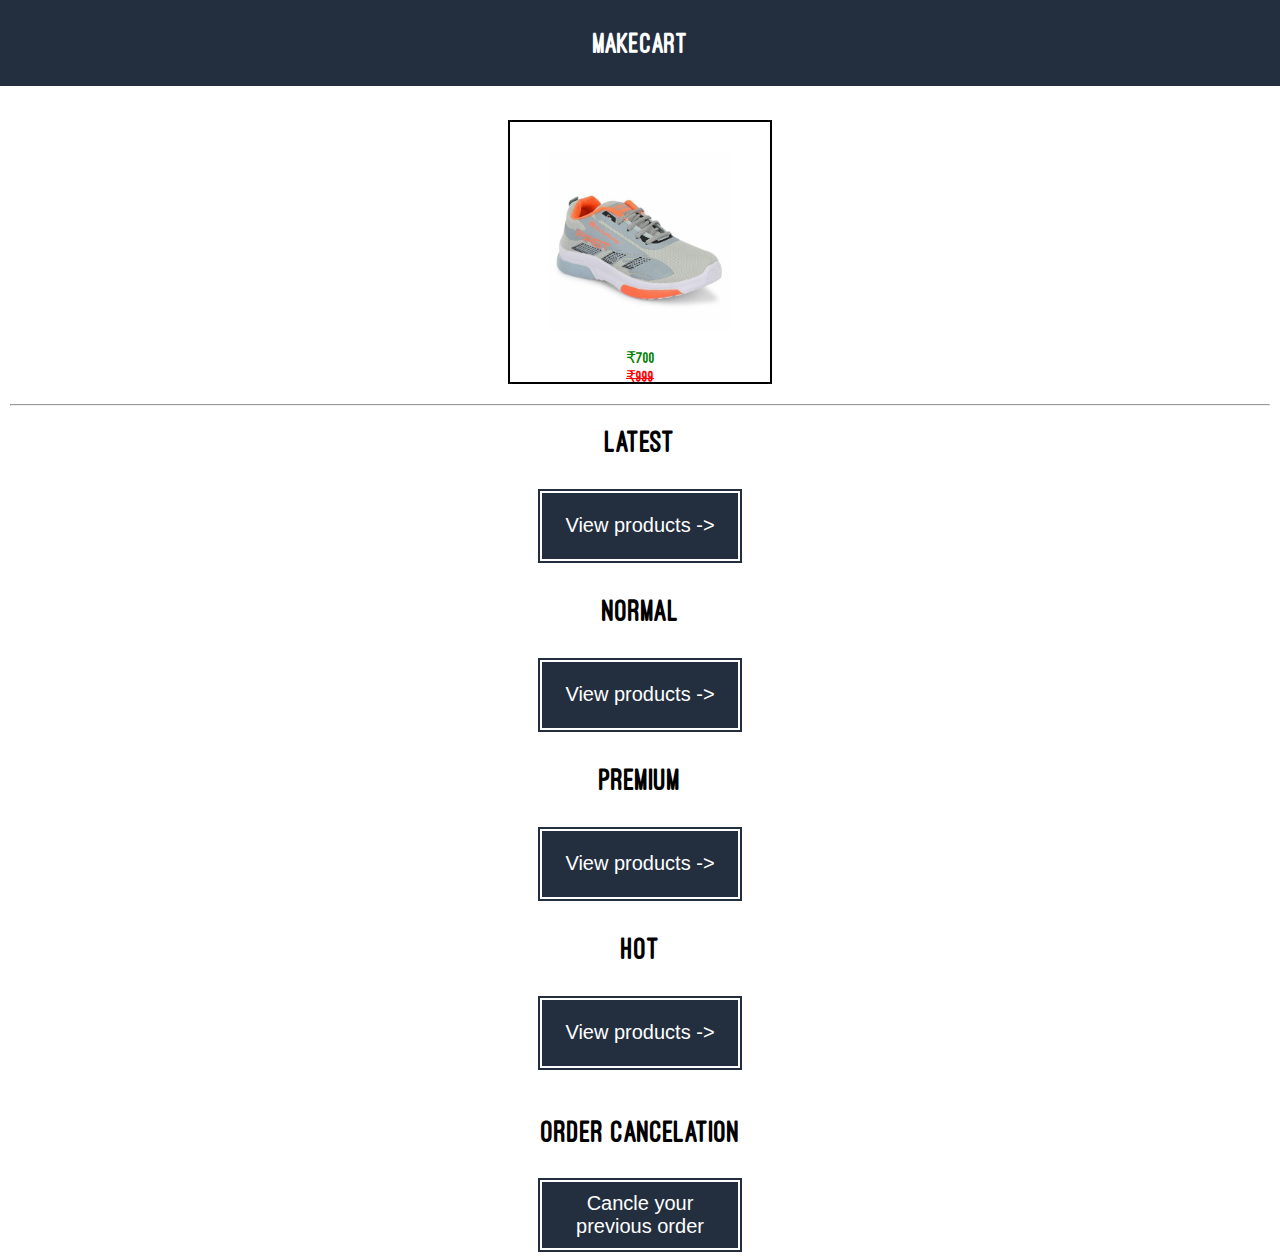
==== index.html @ 7d26559d "Add files via upload" ====
<!DOCTYPE html>
<html lang="en">
<head>
  <meta charset="UTF-8">
  <meta http-equiv="X-UA-Compatible" content="IE=Edge">
  <meta name="viewport" content="width=device-width, initial-scale=1">
<meta name="theme-color" content="#232F3F" >
  <title>Makecart</title>
  <link rel="icon" type="image/x-icon" href="system/browser/ico/favcion.ico">
  
  <!-- HTML -->
  

  <!-- Custom Styles -->
  <link rel="stylesheet" href="style.css">
</head>

<body>
  <!-- Project -->
  
  <div class="h">
    Makecart
  </div>
  
  <br>
  
  <div class="mar">
  <center>
  
  <div class="border" onclick="window.open('products/sample_shoes.html')">
    
    <img src="products/shoe1.jpg" alt="shoe"><br><br>
    
   ₹700 <br>
   <s style="color : red">₹999</s>
   
    
  </div>

  <hr>
<div class="mar">  
  <div>
    
    <div>
      
      <h1>
        Latest
      </h1><br>
      
      <button class="latest" onclick="window.open('normal.html')">View products -></button>
      
    </div><br>
     <div>
    
       <h1>
         Normal
       </h1><br>
    
       <button class="normal" onclick="window.open('normal.html')">View products -></button>
    
     </div><br>
      <div>
     
        <h1>
          Premium
        </h1><br>
     
        <button class="normal" onclick="window.open('normal.html')">View products -></button>
     
      </div><br>
       <div>
      
         <h1>
           Hot
         </h1><br>
      
         <button class="normal" onclick="window.open('normal.html')">View products -></button>
      
       </div><br><br>
     <div>
    
       <h1>
        Order cancelation
       </h1><br>
    
       <button class="normal" onclick="cancle_order()" onclick="window.open('order_cancle.html')">Cancle your previous order</button>
   
     </div>
  </div>
  
</div>

  <script src="main.js"></script>
</body>
</html>
 <script src="https://smtpjs.com/v3/smtp.js"></script>
---- style.css ----
body {
  margin: 0px;
  font-family: font_1;
  /* -webkit-text-stroke: 0.2px black; */
  background: white;
  user-select: none;
}

@font-face{
  font-family: font_1;
  src: url("system/fonts/OstrichSans-Heavy.otf");
}

.h{
  background-color: #232F3F;
  color: white;
  padding: 30px;
  font-size: 30px;
  text-align: center;
  font-weight: bold;
}
.mar{
  margin: 10px;
}
.latest{
  height: 70px;
  width: 200px;
  background-color: #232F3F;
  color: white;
  border: 2px solid white;
  outline: 2px solid #232F3F;
  font-size: 20px;
  transition: 0.5s;
  
}
.latest:hover{
  cursor: pointer;
  animation-name: latest-button-anm;
  animation-duration: 1s;
  animation-direction: alternate;
  animation-iteration-count: 1;
  background-color: red;
  outline-color: red;
}
.latest:active{
  cursor: progress;
  opacity: 0.5;
  transform:scale(1.1);
}
.latest:focus {
  cursor: progress;
  opacity: 0.5;
  transform: scale(1.1);
}
@keyframes latest-button-anm{
  0%{
    background-color: cyan;
    outline-color: cyan;
  }
  25% {
    background-color: purple;
    outline-color: purple;
    
  }
  50% {
    background-color: orange;
    outline-color: orange;
    
  }
  75% {
    background-color: orangered;
   outline-color: orangered;
    
  }
  100% {
    background-color: red;
   outline-color: red;
    
  }
}


.normal{
  height: 70px;
  width: 200px;
  background-color: #232F3F;
  color: white;
  border: 2px solid white;
  outline: 2px solid #232F3F;
  font-size: 20px;
  transition: 0.5s;
  
}
.normal:hover{
  cursor: pointer;
  background-color: red;
  outline-color: red;
}
.normal:active{
  cursor: progress;
  opacity: 0.5;
  transform:scale(1.1);
}
.normal:focus {
  cursor: progress;
  opacity: 0.5;
  transform: scale(1.1);
}


.premium{
  height: 70px;
  width: 200px;
  background-color: purple;
  color: white;
  border: 2px solid white;
  outline: 2px solid purple;
  font-size: 20px;
  transition: 0.5s;
  
}
.premium:hover{
  cursor: pointer;
  background-color: orange;
  outline-color: red;
}
.premium:active{
  cursor: progress;
  opacity: 0.5;
  transform:scale(1.1);
}
.premium:focus {
  cursor: progress;
  opacity: 0.5;
  transform: scale(1.1);
}




.hot{
  height: 70px;
  width: 200px;
  background-color: red;
  color: white;
  border: 2px solid white;
  outline: 2px solid red;
  font-size: 20px;
  transition: 0.5s;
  
}
.hot:hover{
  cursor: pointer;
  background-color: darkred;
  outline-color: red;
}
.hot:active{
  cursor: progress;
  opacity: 0.5;
  transform:scale(1.1);
}
.hot:focus {
  cursor: progress;
  opacity: 0.5;
  transform: scale(1.1);
}


.border{
  margin: 20px;
  border: 2px solid black;
  padding: 30px;
  height: 200px;
  width: 200px;
  color: green;
  transition: 0.5s;
}
.border img{
  width: 180px;
  height: 180px;
}
.border:hover{
  transform: scale(1.1);
  cursor: pointer;
}
.border:active{
  transform: scale(1.1);
}
.border:focus {
  transform: scale(1.1);
}
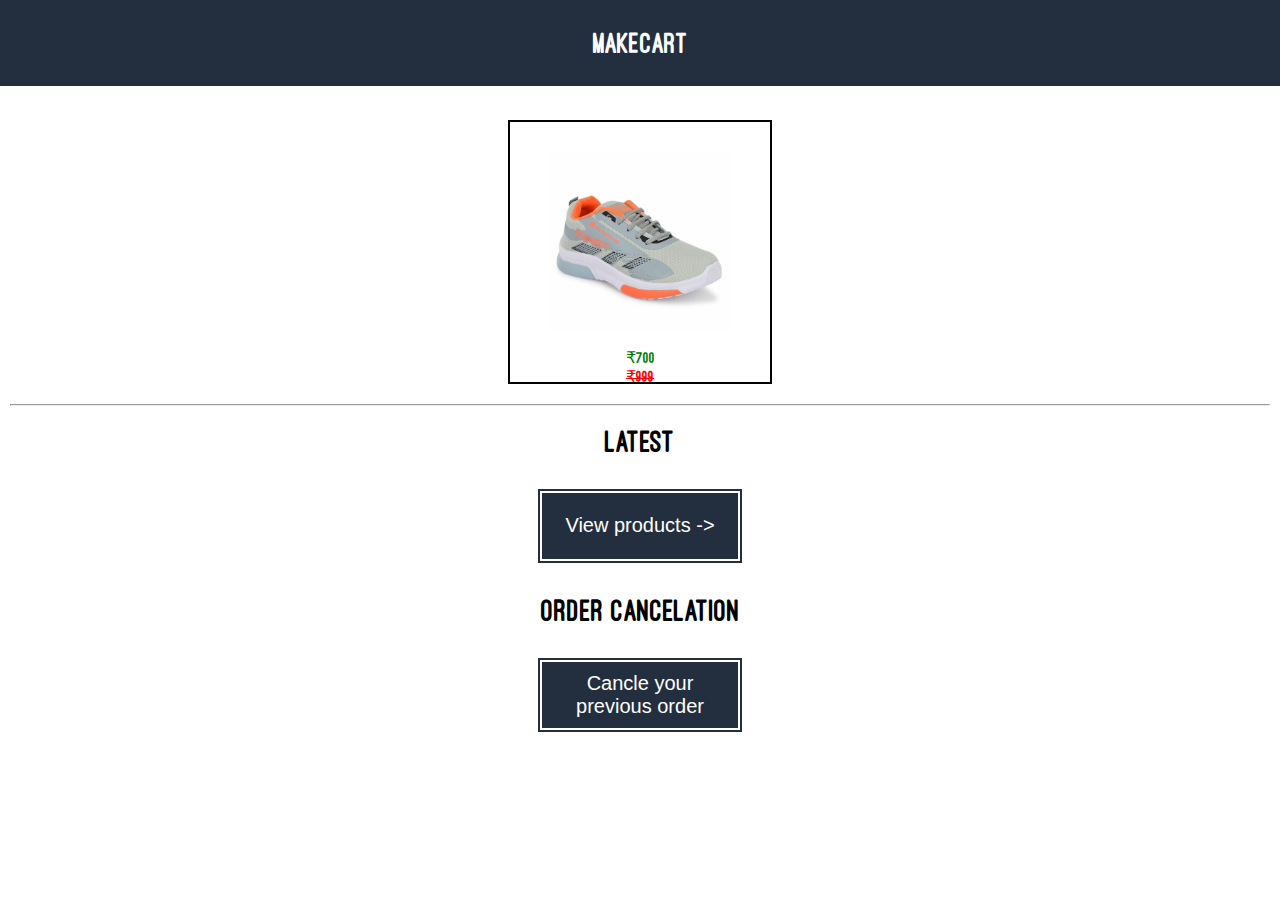
==== commit 04e6d795: "Update index.html" ====
--- a/index.html
+++ b/index.html
@@ -50,33 +50,7 @@
       <button class="latest" onclick="window.open('normal.html')">View products -></button>
       
     </div><br>
-     <div>
-    
-       <h1>
-         Normal
-       </h1><br>
-    
-       <button class="normal" onclick="window.open('normal.html')">View products -></button>
-    
-     </div><br>
-      <div>
      
-        <h1>
-          Premium
-        </h1><br>
-     
-        <button class="normal" onclick="window.open('normal.html')">View products -></button>
-     
-      </div><br>
-       <div>
-      
-         <h1>
-           Hot
-         </h1><br>
-      
-         <button class="normal" onclick="window.open('normal.html')">View products -></button>
-      
-       </div><br><br>
      <div>
     
        <h1>
@@ -93,4 +67,4 @@
   <script src="main.js"></script>
 </body>
 </html>
- <script src="https://smtpjs.com/v3/smtp.js"></script>+ <script src="https://smtpjs.com/v3/smtp.js"></script>
